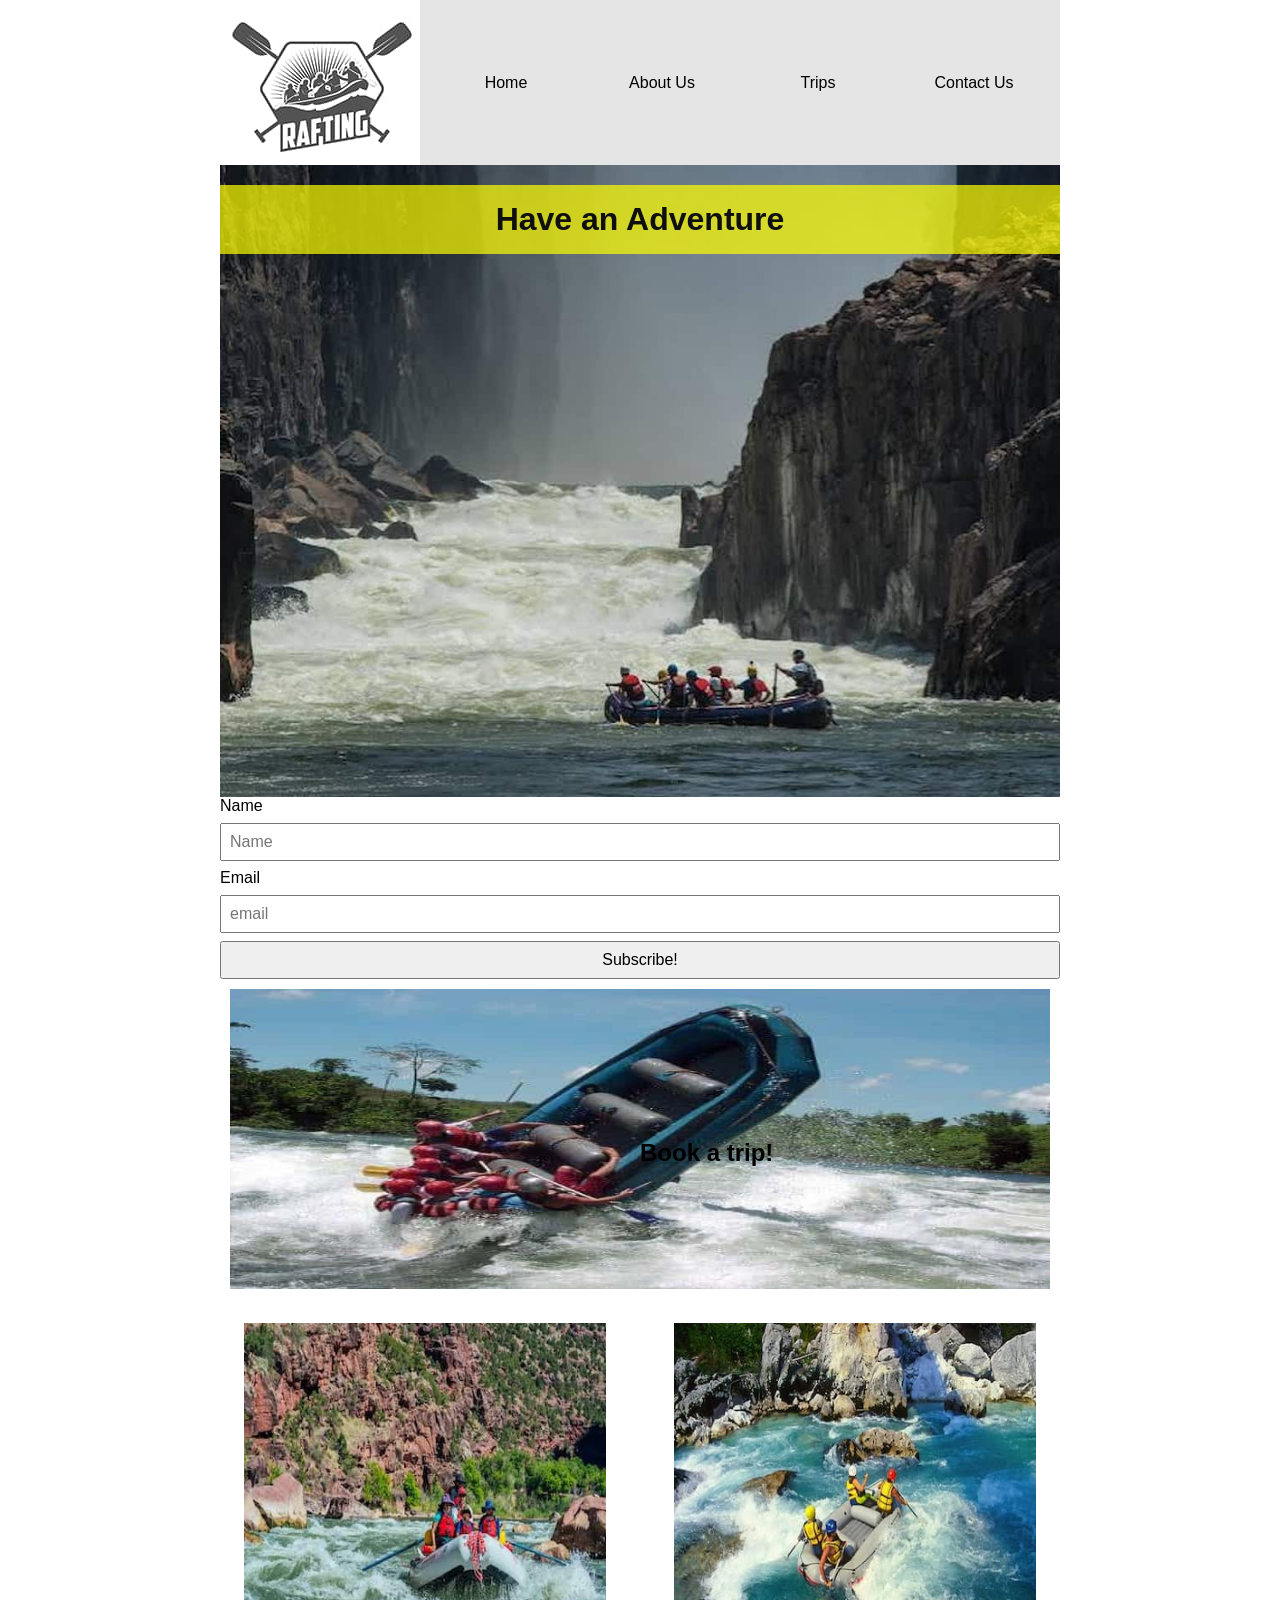
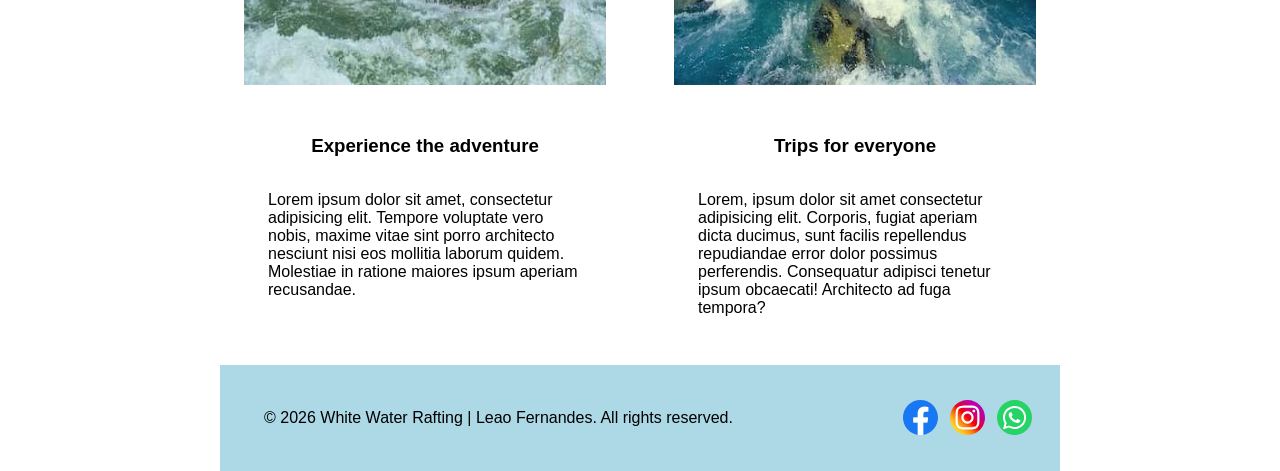
==== wwr/index.html @ a8e35c2f "new pages" ====
<!DOCTYPE html>
<html lang="en">

<head>
    <meta charset="UTF-8">
    <meta name="viewport" content="width=device-width, initial-scale=1.0">
    <title>Document</title>
    <link rel="stylesheet" href="./styles/rafting.css">
</head>

<body>
    <header>
        <img src="images/logo.jpg" alt="White Water Rafting logo">
        <nav class="inline">
            <a href="index.html">Home</a>
            <a href="about.html">About Us</a>
            <a href="trips.html">Trips</a>
            <a href="contact.html">Contact Us</a>
        </nav>
    </header>
    <main>
        <div class="hero">
            <img src="images/HeroBig.jpg"
              alt="People going to confront the rafting experience between big mountains">
            <h1>Have an Adventure</h1>
        </div>

        <div>
            <form>
                <label for="name">Name</label>
                <input type="text" name="name" id="name" placeholder="Name">

                <label for="email">Email</label>
                <input type="email" name="email" id="email" placeholder="email">

                <button type="submit">Subscribe!</button>

            </form>
        </div>

        <div class="cta">
            <a href="trips.html">
                <h2>Book a trip!</h2>
                <img src="images/CTA.jpg" alt="people falling of the boat while rafting">
            </a>
        </div>

        <div class="story">
            <section>
                <img src="images/grid1.jpg" alt="rafting in green water with a white boat">
                <h3>Experience the adventure</h3>
                <p>Lorem ipsum dolor sit amet, consectetur adipisicing elit. Tempore voluptate vero
                    nobis, maxime vitae sint porro architecto nesciunt nisi eos mollitia laborum
                    quidem. Molestiae in ratione maiores ipsum aperiam recusandae.</p>
            </section>
            <section>
                <img src="images/grid2.jpg"
                  alt="rafting with some rocks on the back in a clear white water">
                <h3>Trips for everyone</h3>
                <p>Lorem, ipsum dolor sit amet consectetur adipisicing elit. Corporis, fugiat
                    aperiam dicta ducimus, sunt facilis repellendus repudiandae error dolor possimus
                    perferendis. Consequatur adipisci tenetur ipsum obcaecati! Architecto ad fuga
                    tempora?</p>
            </section>
        </div>
    </main>
    <footer>
        <p>&copy; 2026 White Water Rafting | Leao Fernandes. All rights reserved.</p>
        <nav class="socialmedia">
            <a href="https://facebook.com">
                <img src="images/facebook.svg" alt="facebook logo icon">
            </a>
            <a href="https://instagram.com">
                <img src="images/instagram.svg" alt="Instagram logo icon">
            </a>
            <a href="https://whatsapp.com">
                <img src="images/whatsapp.svg" alt="Whatsapp logo icon">
            </a>
        </nav>
    </footer>
</body>

</html>
---- wwr/styles/rafting.css ----
:root {
    --accent-color: #000000;
    --accent2-color: #0f0f0f;
    --highlight-background: yellow;
    --heading-font: "Segoe UI", Tahoma, Geneva, Verdana, sans-serif;
    --body-font: "Segoe UI", Tahoma, Geneva, Verdana, sans-serif;
}

*,
*::before,
*::after {
    margin: 0;
    padding: 0;
    box-sizing: border-box;
}

body {
    font-family: var(--body-font);
    color: var(--accent-color);
}

header,
main,
footer {
    width: 100%;
    max-width: 840px;
    margin: 0 auto;
}

h1,
h2,
h3 {
    font-family: var(--heading-font);
    color: var(--accent-color);
}

p,
section,
article {
    margin: 16px;
    padding: 8px;
}

/* Header and navigation */

header {
    display: grid;
    grid-template-columns: 200px 1fr;
    align-items: center;
    justify-items: center;
    background-color: rgb(0, 0, 0, 0.1);
}

header img {
    max-width: 100%;
    height: auto;
}

nav {
    display: grid;
    grid-template-columns: repeat(4, 1fr);
    align-items: center;
    justify-items: center;
    width: 100%;
    padding: 8px;
}

nav a {
    padding: 8px;
    color: var(--accent-color);
    text-decoration: none;
}

.inline a {
    display: block;
    text-decoration: none;
}

/* Hero section */

.hero {
    position: relative;
}

.hero > img {
    display: block;
    width: 100%;
    height: auto;
}

.hero h1 {
    position: absolute;
    top: 20px;
    left: 0;
    width: 100%;
    padding: 16px;
    color: var(--accent2-color);
    background-color: rgb(255 255 0 / 70%);
    text-align: center;
}

.hero article {
    position: absolute;
    top: 100px;
    left: 0;
    width: calc(100% - 32px);
    margin: 16px;
    padding: 8px;
    color: var(--accent-color);
    background-color: rgb(255 255 0 / 85%);
    text-align: left;
}

.hero article img {
    float: right;
    width: 125px;
    height: auto;
    margin-left: 16px;
}

/* History section */

.history {
    position: relative;
    display: grid;
    grid-template-columns: 1fr 300px 1fr;
    gap: 16px;
    align-items: center;
    padding-top: 50px;
}

.history h2 {
    position: absolute;
    top: 0;
    left: 0;
    width: 100%;
    text-align: center;
}

.history img {
    display: block;
    width: 100%;
    max-width: 300px;
    height: auto;
}

/* Adventure section */

.adventure {
    display: grid;
    grid-template-columns: repeat(5, 1fr);
    gap: 20px;
    text-align: center;
}

.adventure h2 {
    grid-column: 1 / -1;
}

.adventure-step img {
    display: block;
    width: 100%;
    height: 100px;
    object-fit: cover;
}

.adventure-step p {
    margin: 8px 0 0;
    padding: 0;
}

/* Contact heading */

.headcon {
    display: grid;
    grid-template-rows: repeat(4, auto);
    gap: 4px;
    padding: 24px 0 50px;
    text-align: center;
}

.headcon p,
.headcon h1,
.headcon h2 {
    margin: 0;
    padding: 0;
}

/* Map and form */

.foif {
    display: grid;
    grid-template-columns: repeat(2, 1fr);
    gap: 20px;
    align-items: start;
}

iframe {
    width: 100%;
    height: 337px;
    border: 0;
}

form {
    display: flex;
    flex-direction: column;
    gap: 8px;
}

input,
textarea,
button {
    padding: 8px;
    font: inherit;
}

textarea {
    resize: vertical;
}

button {
    cursor: pointer;
}

/* Employees */

h3 {
    padding-top: 50px;
    padding-bottom: 10px;
    text-align: center;
}

.employee {
    display: flex;
    flex-direction: row;
    justify-content: center;
    gap: 60px;
}

.employee figure {
    text-align: center;
}

.employee figure img {
    display: block;
    width: 130px;
    height: 125px;
    object-fit: cover;
}

/* Footer */

footer {
    display: grid;
    grid-template-columns: 1fr auto;
    align-items: center;
    padding: 20px;
    background-color: lightblue;
}

.socialmedia {
    display: flex;
    gap: 12px;
}

.socialmedia a {
    padding: 0;
    text-decoration: none;
}

.socialmedia img {
    display: block;
    width: 35px;
    height: auto;
}

/* Responsive layout */

@media (max-width: 850px) {
    header {
        grid-template-columns: 1fr;
    }

    nav {
        grid-template-columns: repeat(2, 1fr);
    }

    .history,
    .foif {
        grid-template-columns: 1fr;
    }

    .adventure {
        grid-template-columns: repeat(2, 1fr);
    }

    .employee {
        flex-wrap: wrap;
        gap: 30px;
    }

    footer {
        grid-template-columns: 1fr;
        justify-items: center;
    }
}

.story {
    display: grid;
    grid-template-columns: repeat(2, 1fr);
    gap: 20px;
}

.story img {
    width: 100%;
    height: auto;
    display: block;
}

.cta a {
    position: relative;
    display: block;
    padding: 10px;
}

.cta img {
    width: 100%;
    height: 300px;
    display: block;
}

.cta h2 {
    position: absolute;
    top: 50%;
    left: 50%;
    transform: translate(____, ____);
}
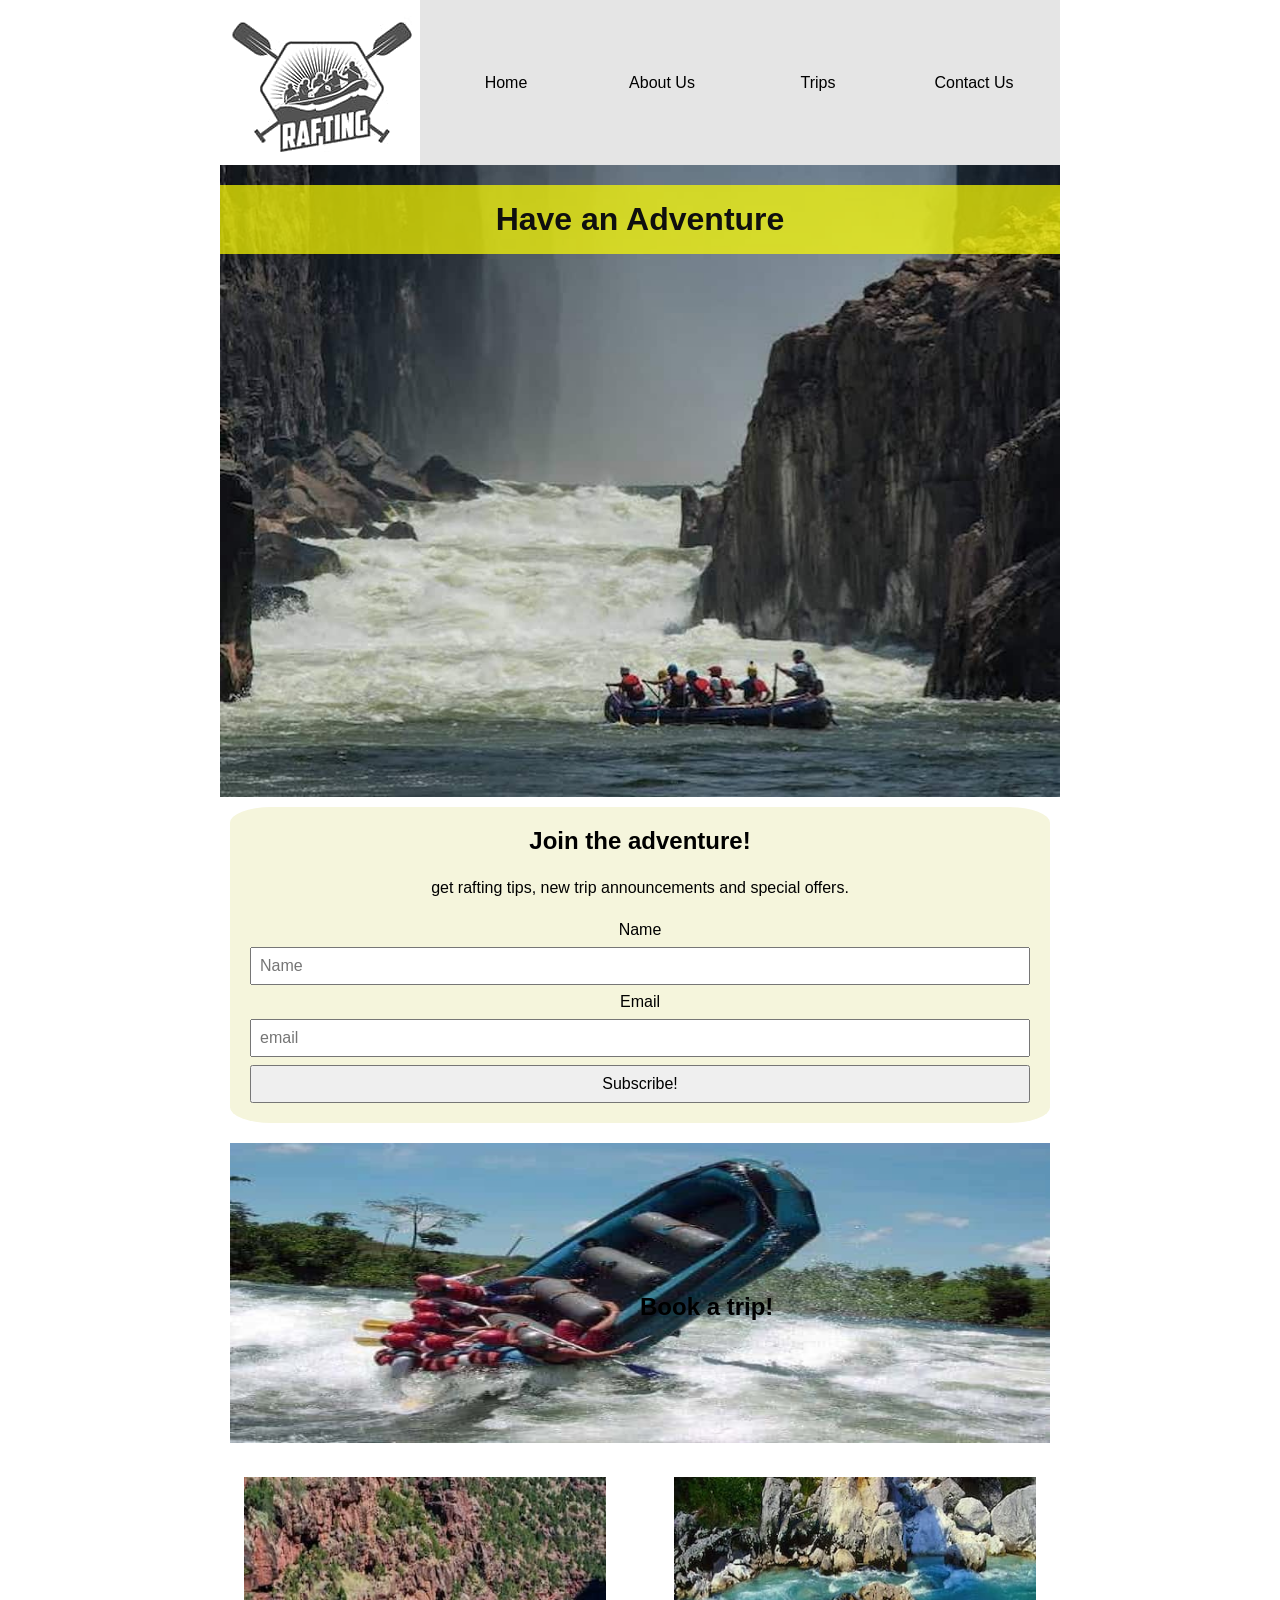
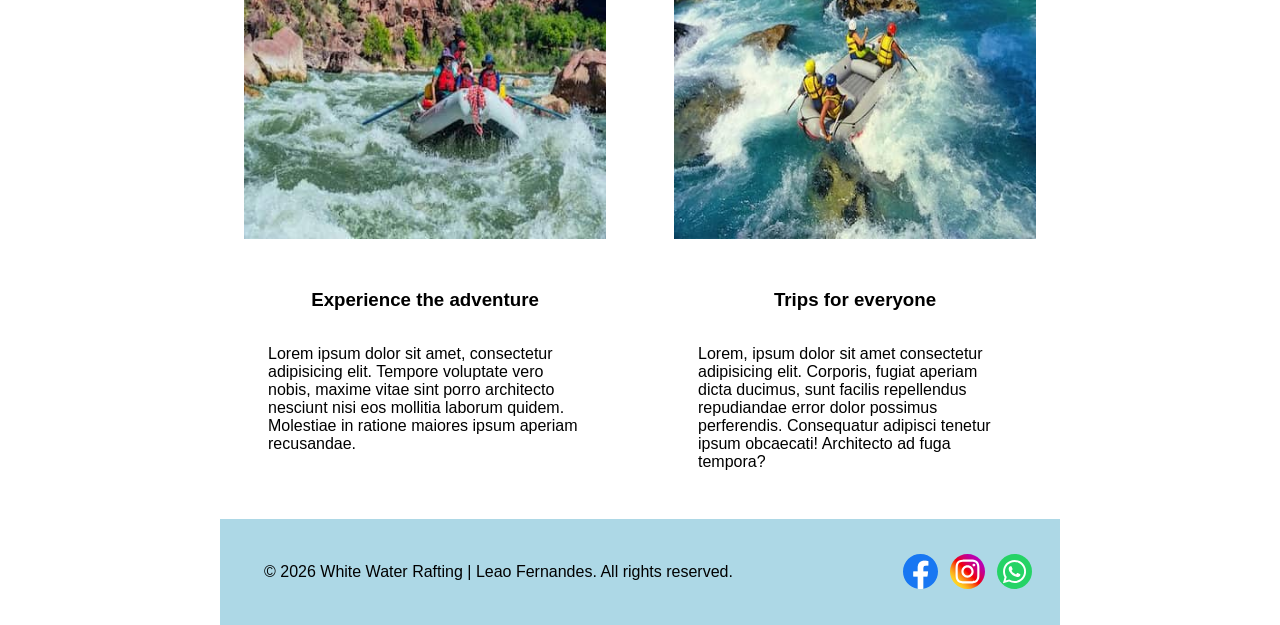
==== commit fde2c29d: "fixed buggs" ====
--- a/wwr/index.html
+++ b/wwr/index.html
@@ -25,7 +25,9 @@
             <h1>Have an Adventure</h1>
         </div>
 
-        <div>
+        <div class="newsletter">
+            <h2>Join the adventure!</h2>
+            <p>get rafting tips, new trip announcements and special offers.</p>
             <form>
                 <label for="name">Name</label>
                 <input type="text" name="name" id="name" placeholder="Name">
--- a/wwr/styles/rafting.css
+++ b/wwr/styles/rafting.css
@@ -333,5 +333,13 @@
     position: absolute;
     top: 50%;
     left: 50%;
-    transform: translate(____, ____);
+
+}
+
+.newsletter {
+    background-color: beige;
+    padding: 20px;
+    margin: 10px;
+    border-radius: 5%;
+    text-align: center;
 }
